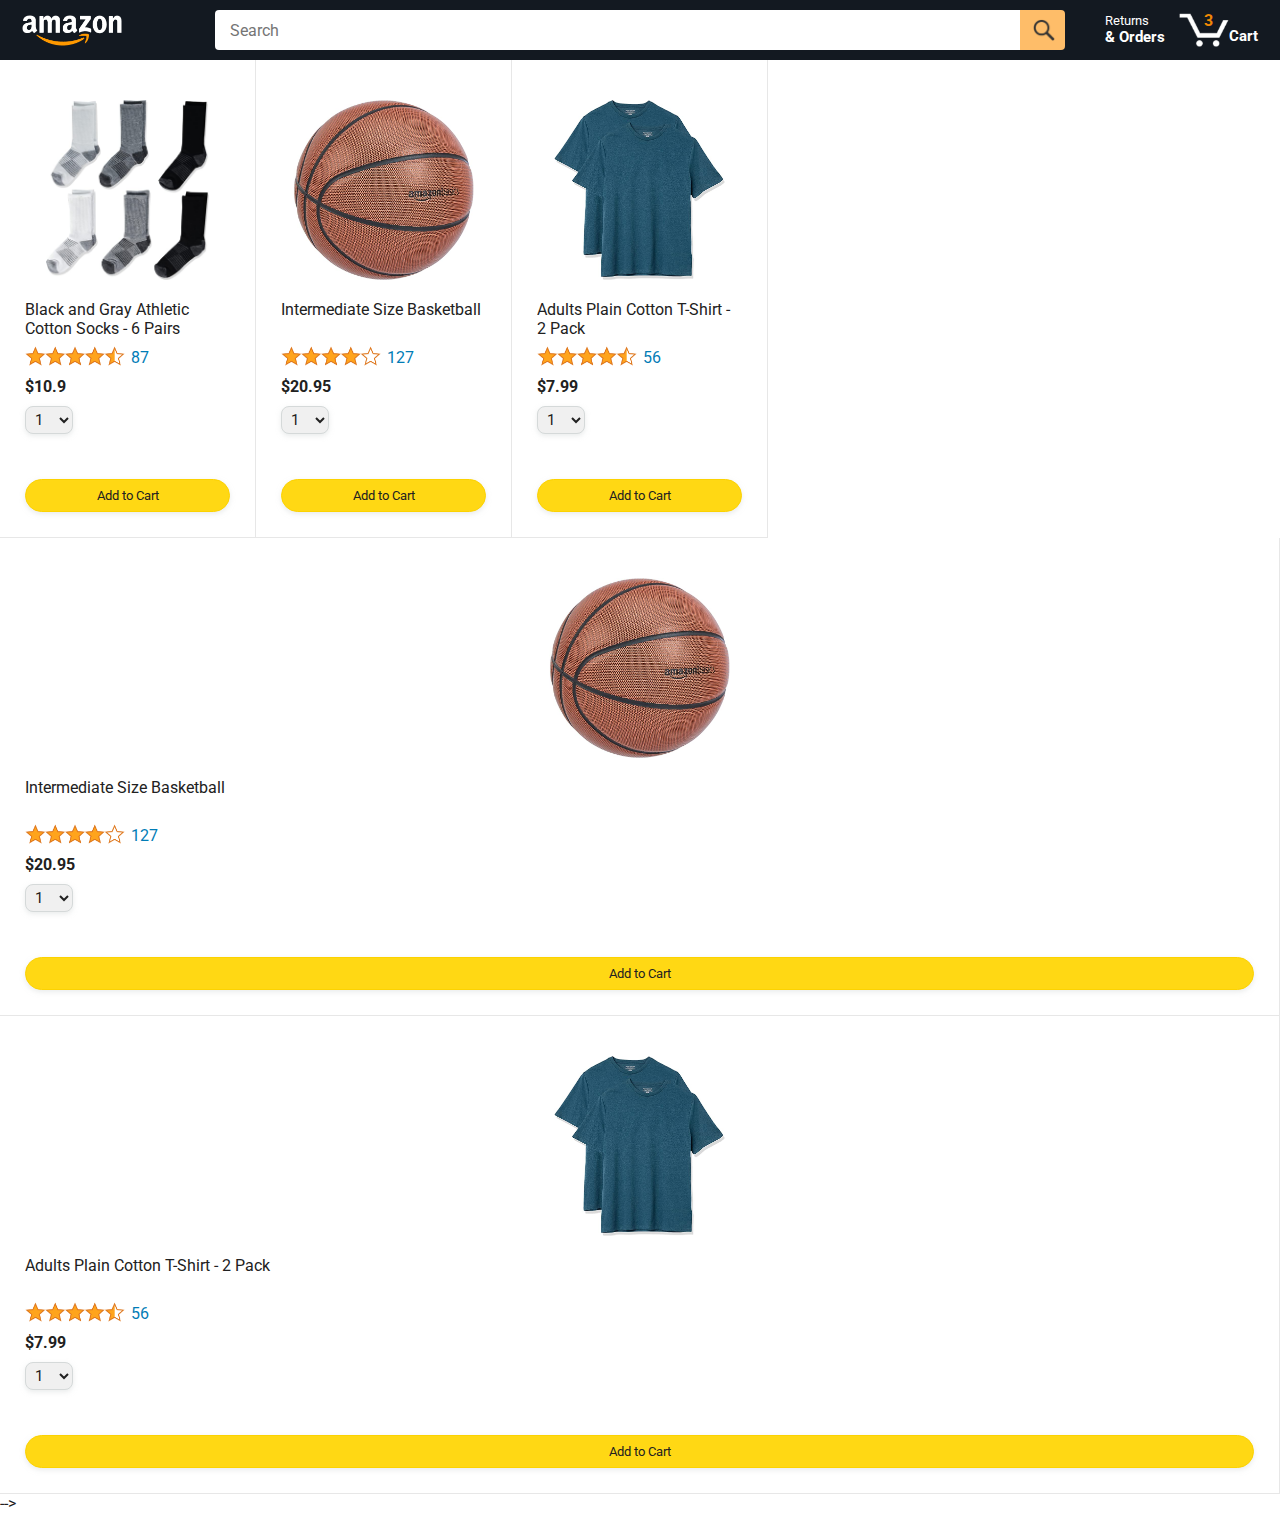
==== javascript-amazon-project-main/amazon.html @ 372f06b9 "amazon.js added html integrated from amazon.js" ====
<!DOCTYPE html>
<html>

<head>
  <title>Amazon Project</title>

  <!-- This code is needed for responsive design to work.
      (Responsive design = make the website look good on
      smaller screen sizes like a phone or a tablet). -->
  <meta name="viewport" content="width=device-width, initial-scale=1">

  <!-- Load a font called Roboto from Google Fonts. -->
  <link rel="preconnect" href="https://fonts.googleapis.com">
  <link rel="preconnect" href="https://fonts.gstatic.com" crossorigin>
  <link href="https://fonts.googleapis.com/css2?family=Roboto:wght@400;500;700&display=swap" rel="stylesheet">

  <!-- Here are the CSS files for this page. -->
  <link rel="stylesheet" href="styles/shared/general.css">
  <link rel="stylesheet" href="styles/shared/amazon-header.css">
  <link rel="stylesheet" href="styles/pages/amazon.css">
</head>

<body>
  <div class="amazon-header">
    <div class="amazon-header-left-section">
      <a href="amazon.html" class="header-link">
        <img class="amazon-logo" src="images/amazon-logo-white.png">
        <img class="amazon-mobile-logo" src="images/amazon-mobile-logo-white.png">
      </a>
    </div>

    <div class="amazon-header-middle-section">
      <input class="search-bar" type="text" placeholder="Search">

      <button class="search-button">
        <img class="search-icon" src="images/icons/search-icon.png">
      </button>
    </div>

    <div class="amazon-header-right-section">
      <a class="orders-link header-link" href="orders.html">
        <span class="returns-text">Returns</span>
        <span class="orders-text">& Orders</span>
      </a>

      <a class="cart-link header-link" href="checkout.html">
        <img class="cart-icon" src="images/icons/cart-icon.png">
        <div class="cart-quantity">3</div>
        <div class="cart-text">Cart</div>
      </a>
    </div>
  </div>

  <div class="main">
    <div class="products-grid js-product-grid">

      <div class="product-image-container">
        <img class="product-image" src="images/products/athletic-cotton-socks-6-pairs.jpg">
      </div>

      <div class="product-name limit-text-to-2-lines">
        Black and Gray Athletic Cotton Socks - 6 Pairs
      </div>

      <div class="product-rating-container">
        <img class="product-rating-stars" src="images/ratings/rating-45.png">
        <div class="product-rating-count link-primary">
          87
        </div>
      </div>

      <div class="product-price">
        $10.90
      </div>

      <div class="product-quantity-container">
        <select>
          <option selected value="1">1</option>
          <option value="2">2</option>
          <option value="3">3</option>
          <option value="4">4</option>
          <option value="5">5</option>
          <option value="6">6</option>
          <option value="7">7</option>
          <option value="8">8</option>
          <option value="9">9</option>
          <option value="10">10</option>
        </select>
      </div>

      <div class="product-spacer"></div>

      <div class="added-to-cart">
        <img src="images/icons/checkmark.png">
        Added
      </div>

      <button class="add-to-cart-button button-primary">
        Add to Cart
      </button>
    </div>

    <div class="product-container">
      <div class="product-image-container">
        <img class="product-image" src="images/products/intermediate-composite-basketball.jpg">
      </div>

      <div class="product-name limit-text-to-2-lines">
        Intermediate Size Basketball
      </div>

      <div class="product-rating-container">
        <img class="product-rating-stars" src="images/ratings/rating-40.png">
        <div class="product-rating-count link-primary">
          127
        </div>
      </div>

      <div class="product-price">
        $20.95
      </div>

      <div class="product-quantity-container">
        <select>
          <option selected value="1">1</option>
          <option value="2">2</option>
          <option value="3">3</option>
          <option value="4">4</option>
          <option value="5">5</option>
          <option value="6">6</option>
          <option value="7">7</option>
          <option value="8">8</option>
          <option value="9">9</option>
          <option value="10">10</option>
        </select>
      </div>

      <div class="product-spacer"></div>

      <div class="added-to-cart">
        <img src="images/icons/checkmark.png">
        Added
      </div>

      <button class="add-to-cart-button button-primary">
        Add to Cart
      </button>
    </div>

    <div class="product-container">
      <div class="product-image-container">
        <img class="product-image" src="images/products/adults-plain-cotton-tshirt-2-pack-teal.jpg">
      </div>

      <div class="product-name limit-text-to-2-lines">
        Adults Plain Cotton T-Shirt - 2 Pack
      </div>

      <div class="product-rating-container">
        <img class="product-rating-stars" src="images/ratings/rating-45.png">
        <div class="product-rating-count link-primary">
          56
        </div>
      </div>

      <div class="product-price">
        $7.99
      </div>

      <div class="product-quantity-container">
        <select>
          <option selected value="1">1</option>
          <option value="2">2</option>
          <option value="3">3</option>
          <option value="4">4</option>
          <option value="5">5</option>
          <option value="6">6</option>
          <option value="7">7</option>
          <option value="8">8</option>
          <option value="9">9</option>
          <option value="10">10</option>
        </select>
      </div>

      <div class="product-spacer"></div>

      <div class="added-to-cart">
        <img src="images/icons/checkmark.png">
        Added
      </div>

      <button class="add-to-cart-button button-primary">
        Add to Cart
      </button>
    </div> -->
  </div>
  </div>
  <script src="scripts/amazon.js"></script>
</body>

</html>
---- javascript-amazon-project-main/styles/shared/general.css ----
body {
  font-family: Roboto, Arial;
  color: rgb(33, 33, 33);
  /* The <body> element has a default margin of 8px
     on all sides. This removes the default margins. */
  margin: 0;
}

/* <p> elements have a default margin on the top
   and bottom. This removes the default margins. */
p {
  margin: 0;
}

button {
  cursor: pointer;
}

select {
  cursor: pointer;
}

input, select, button {
  font-family: Roboto, Arial;
}

.button-primary {
  color: rgb(33, 33, 33);
  background-color: rgb(255, 216, 20);
  border: 1px solid rgb(252, 210, 0);
  border-radius: 8px;
  cursor: pointer;
  box-shadow: 0 2px 5px rgba(213, 217, 217, 0.5);
}

.button-primary:hover {
  background-color: rgb(247, 202, 0);
  border: 1px solid rgb(242, 194, 0);
}

.button-primary:active {
  background: rgb(255, 216, 20);
  border-color: rgb(252, 210, 0);
  box-shadow: none;
}

.button-secondary {
  color: rgb(33, 33, 33);
  background: white;
  border: 1px solid rgb(213, 217, 217);
  border-radius: 8px;
  cursor: pointer;
  box-shadow: 0 2px 5px rgba(213, 217, 217, 0.5);
}

.button-secondary:hover {
  background-color: rgb(247, 250, 250);
}

.button-secondary:active {
  background-color: rgb(237, 253, 255);
  box-shadow: none;
}

/* These styles will limit text to 2 lines. Anything
   beyond 2 lines will be replaced with "..."
   You can find this code by using an A.I. tool or by
   searching in Google.
   https://css-tricks.com/almanac/properties/l/line-clamp/ */
.limit-text-to-2-lines {
  display: -webkit-box;
  -webkit-line-clamp: 2;
  -webkit-box-orient: vertical;
  overflow: hidden;
}

.link-primary {
  color: rgb(1, 124, 182);
  cursor: pointer;
}

.link-primary:hover {
  color: rgb(196, 80, 0);
}

/* Styles for dropdown selectors. */
select {
  color: rgb(33, 33, 33);
  background-color: rgb(240, 240, 240);
  border: 1px solid rgb(213, 217, 217);
  border-radius: 8px;
  padding: 3px 5px;
  font-size: 15px;
  cursor: pointer;
  box-shadow: 0 2px 5px rgba(213, 217, 217, 0.5);
}

select:focus,
input:focus {
  outline: 2px solid rgb(255, 153, 0);
}
---- javascript-amazon-project-main/styles/shared/amazon-header.css ----
.amazon-header {
  background-color: rgb(19, 25, 33);
  color: white;
  padding-left: 15px;
  padding-right: 15px;

  display: flex;
  align-items: center;
  justify-content: space-between;

  position: fixed;
  top: 0;
  left: 0;
  right: 0;
  height: 60px;
}

.amazon-header-left-section {
  width: 180px;
}

@media (max-width: 800px) {
  .amazon-header-left-section {
    width: unset;
  }
}

.header-link {
  display: inline-block;
  padding: 6px;
  border-radius: 2px;
  cursor: pointer;
  text-decoration: none;
  border: 1px solid rgba(0, 0, 0, 0);
}

.header-link:hover {
  border: 1px solid white;
}

.amazon-logo {
  width: 100px;
  margin-top: 5px;
}

.amazon-mobile-logo {
  display: none;
}

@media (max-width: 575px) {
  .amazon-logo {
    display: none;
  }

  .amazon-mobile-logo {
    display: block;
    height: 35px;
    margin-top: 5px;
  }
}

.amazon-header-middle-section {
  flex: 1;
  max-width: 850px;
  margin-left: 10px;
  margin-right: 10px;
  display: flex;
}

.search-bar {
  flex: 1;
  width: 0;
  font-size: 16px;
  height: 38px;
  padding-left: 15px;
  border: none;
  border-top-left-radius: 4px;
  border-bottom-left-radius: 4px;
  border-top-right-radius: 0;
  border-bottom-right-radius: 0;
}

.search-button {
  background-color: rgb(254, 189, 105);
  border: none;
  width: 45px;
  height: 40px;
  border-top-right-radius: 4px;
  border-bottom-right-radius: 4px;
  flex-shrink: 0;
}

.search-icon {
  height: 22px;
  margin-left: 2px;
  margin-top: 3px;
}

.amazon-header-right-section {
  width: 180px;
  flex-shrink: 0;
  display: flex;
  justify-content: end;
}

.orders-link {
  color: white;
}

.returns-text {
  display: block;
  font-size: 13px;
}

.orders-text {
  display: block;
  font-size: 15px;
  font-weight: 700;
}

.cart-link {
  color: white;
  display: flex;
  align-items: center;
  position: relative;
}

.cart-icon {
  width: 50px;
}

.cart-text {
  margin-top: 12px;
  font-size: 15px;
  font-weight: 700;
}

.cart-quantity {
  color: rgb(240, 136, 4);
  font-size: 16px;
  font-weight: 700;

  position: absolute;
  top: 4px;
  left: 22px;
  
  width: 26px;
  text-align: center;
}
---- javascript-amazon-project-main/styles/pages/amazon.css ----
.main {
  margin-top: 60px;
}

.products-grid {
  display: grid;

  /* - In CSS Grid, 1fr means a column will take up the
       remaining space in the grid.
     - If we write 1fr 1fr ... 1fr; 8 times, this will
       divide the grid into 8 columns, each taking up an
       equal amount of the space.
     - repeat(8, 1fr); is a shortcut for repeating "1fr"
       8 times (instead of typing out "1fr" 8 times).
       repeat(...) is a special property that works with
       display: grid; */
  grid-template-columns: repeat(8, 1fr);
}

/* @media is used to create responsive design (making the
   website look good on any screen size). This @media
   means when the screen width is 2000px or less, we
   will divide the grid into 7 columns instead of 8. */
@media (max-width: 2000px) {
  .products-grid {
    grid-template-columns: repeat(7, 1fr);
  }
}

/* This @media means when the screen width is 1600px or
   less, we will divide the grid into 6 columns. */
@media (max-width: 1600px) {
  .products-grid {
    grid-template-columns: repeat(6, 1fr);
  }
}

@media (max-width: 1300px) {
  .products-grid {
    grid-template-columns: repeat(5, 1fr);
  }
}

@media (max-width: 1000px) {
  .products-grid {
    grid-template-columns: repeat(4, 1fr);
  }
}

@media (max-width: 800px) {
  .products-grid {
    grid-template-columns: repeat(3, 1fr);
  }
}

@media (max-width: 575px) {
  .products-grid {
    grid-template-columns: repeat(2, 1fr);
  }
}

@media (max-width: 450px) {
  .products-grid {
    grid-template-columns: 1fr;
  }
}

.product-container {
  padding-top: 40px;
  padding-bottom: 25px;
  padding-left: 25px;
  padding-right: 25px;

  border-right: 1px solid rgb(231, 231, 231);
  border-bottom: 1px solid rgb(231, 231, 231);

  display: flex;
  flex-direction: column;
}

.product-image-container {
  display: flex;
  justify-content: center;
  align-items: center;

  height: 180px;
  margin-bottom: 20px;
}

.product-image {
  /* Images will overflow their container by default. To
    prevent this, we set max-width and max-height to 100%
    so they stay inside their container. */
  max-width: 100%;
  max-height: 100%;
}

.product-name {
  height: 40px;
  margin-bottom: 5px;
}

.product-rating-container {
  display: flex;
  align-items: center;
  margin-bottom: 10px;
}

.product-rating-stars {
  width: 100px;
  margin-right: 6px;
}

.product-rating-count {
  color: rgb(1, 124, 182);
  cursor: pointer;
  margin-top: 3px;
}

.product-price {
  font-weight: 700;
  margin-bottom: 10px;
}

.product-quantity-container {
  margin-bottom: 17px;
}

.product-spacer {
  flex: 1;
}

.added-to-cart {
  color: rgb(6, 125, 98);
  font-size: 16px;

  display: flex;
  align-items: center;
  margin-bottom: 8px;

  /* At first, the "Added to cart" message will
     be invisible. Use JavaScript to change the
     opacity and make it visible. */
  opacity: 0;
}

.added-to-cart img {
  height: 20px;
  margin-right: 5px;
}

.add-to-cart-button {
  width: 100%;
  padding: 8px;
  border-radius: 50px;
}
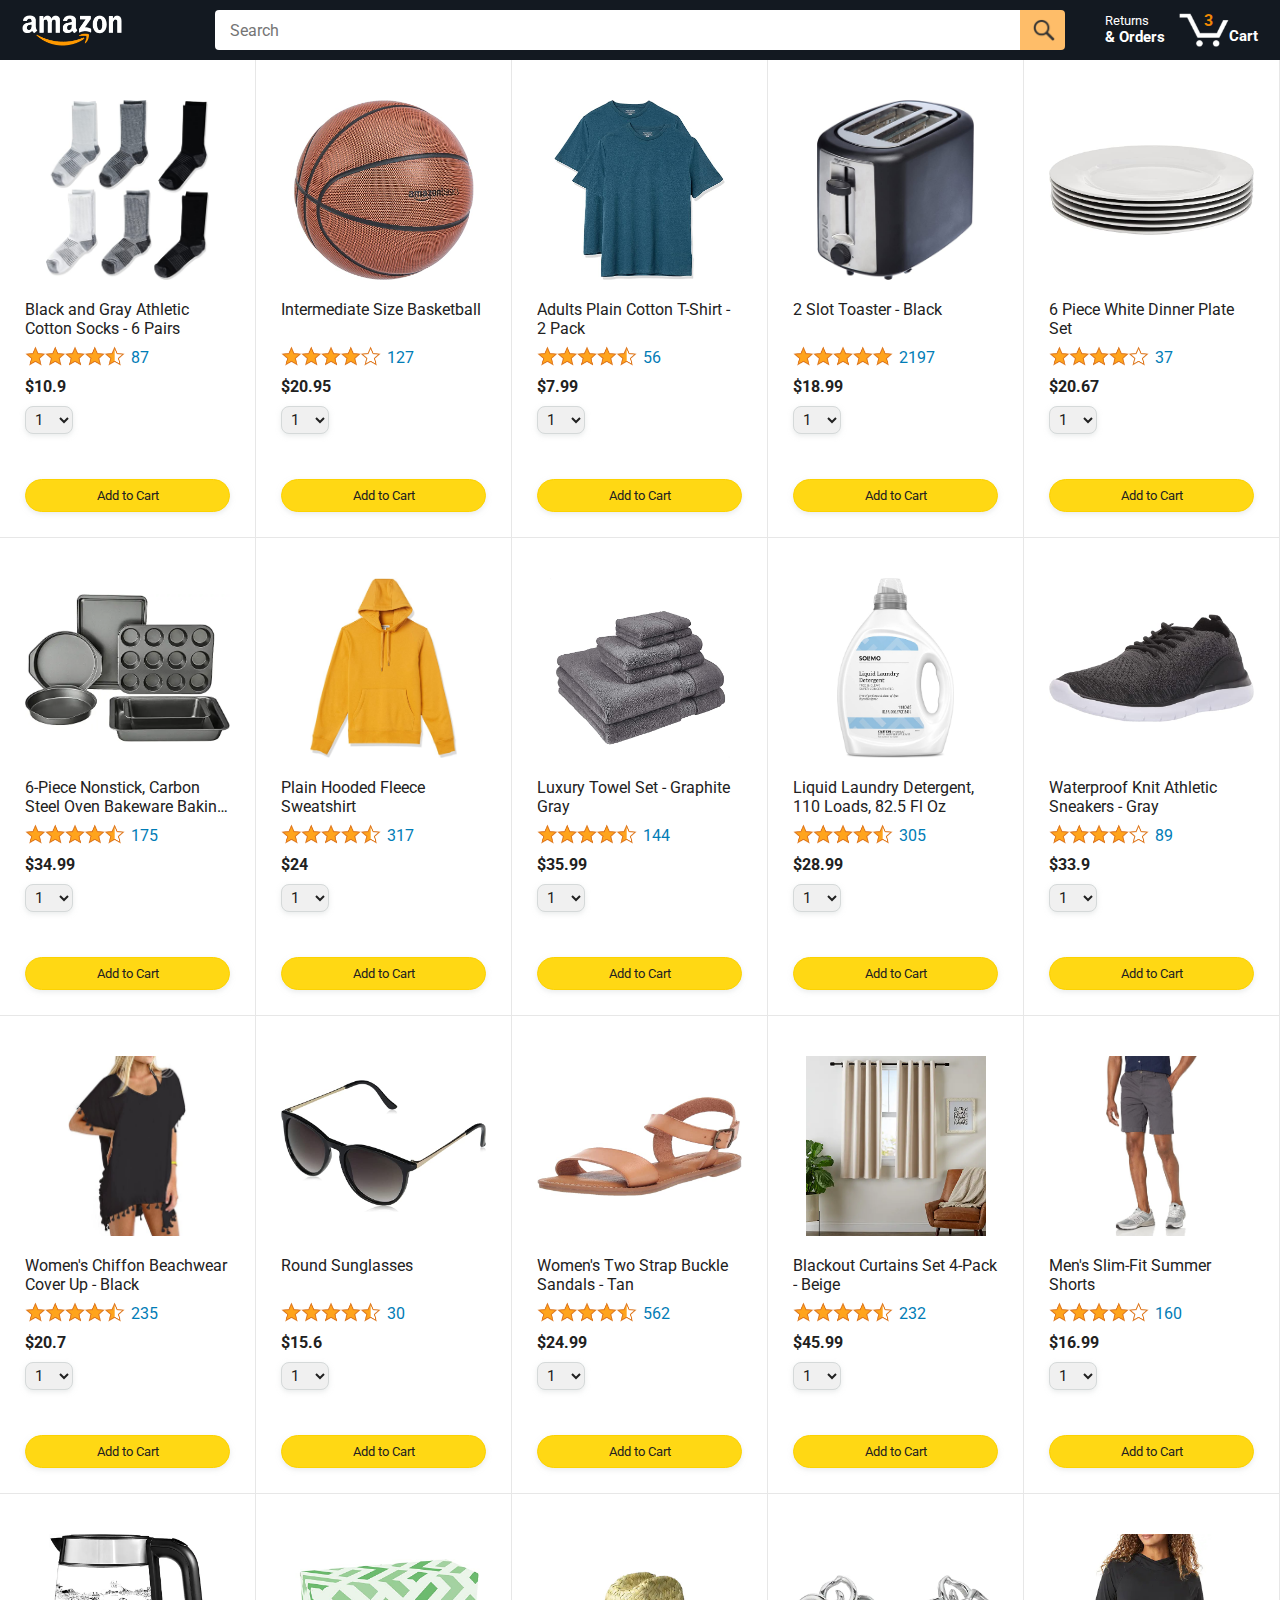
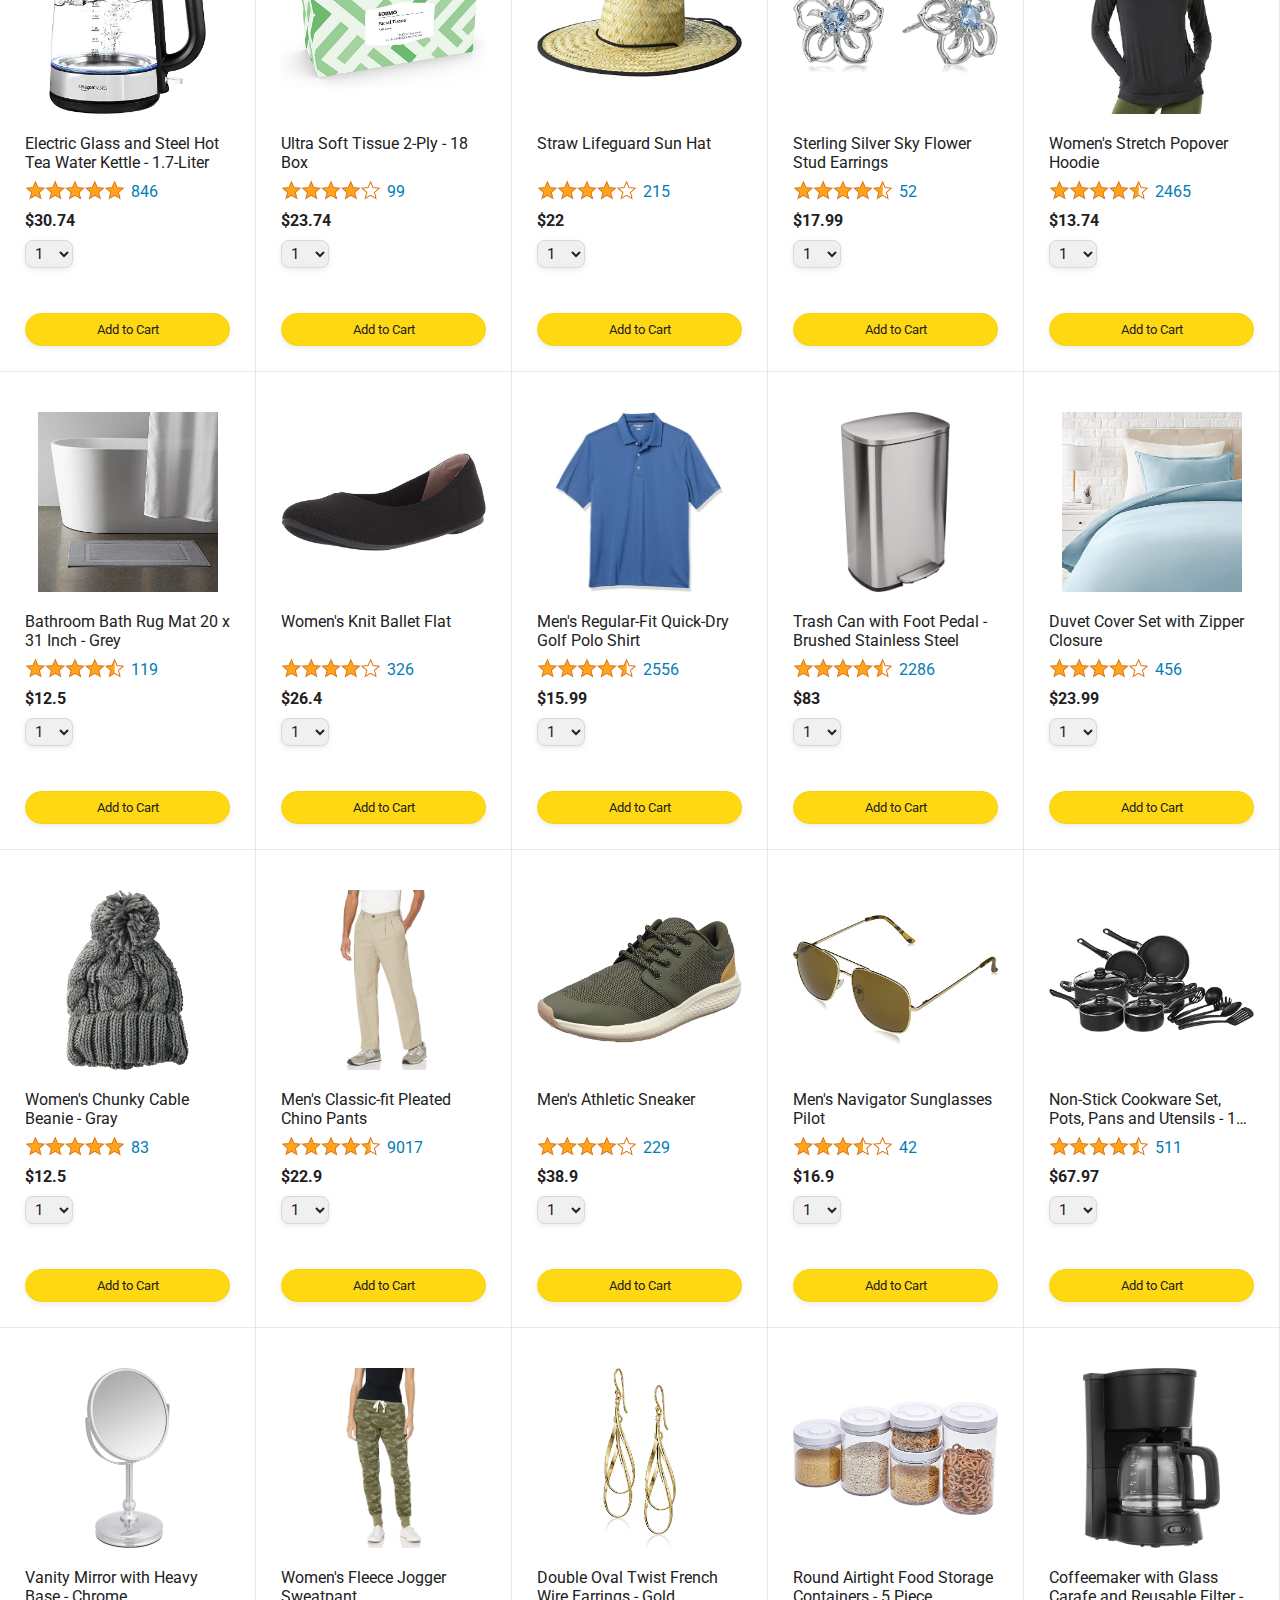
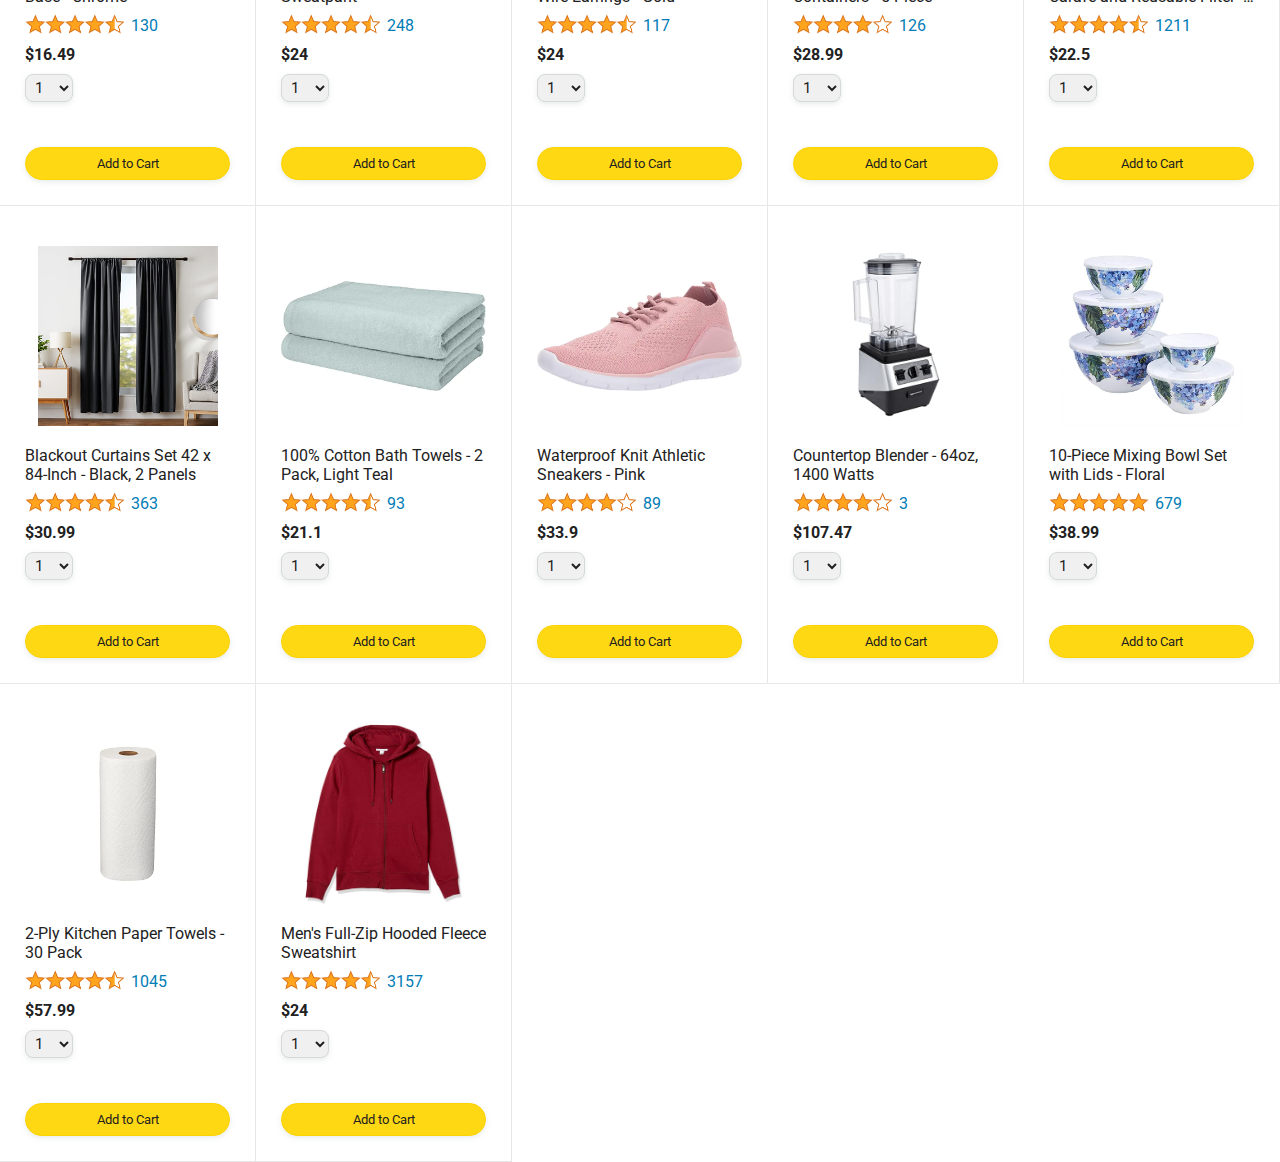
==== commit 9a3b6e66: "data loaded from products.js and removed html content and added content from amazon.js" ====
--- a/javascript-amazon-project-main/amazon.html
+++ b/javascript-amazon-project-main/amazon.html
@@ -54,147 +54,10 @@
   <div class="main">
     <div class="products-grid js-product-grid">
 
-      <div class="product-image-container">
-        <img class="product-image" src="images/products/athletic-cotton-socks-6-pairs.jpg">
-      </div>
 
-      <div class="product-name limit-text-to-2-lines">
-        Black and Gray Athletic Cotton Socks - 6 Pairs
-      </div>
-
-      <div class="product-rating-container">
-        <img class="product-rating-stars" src="images/ratings/rating-45.png">
-        <div class="product-rating-count link-primary">
-          87
-        </div>
-      </div>
-
-      <div class="product-price">
-        $10.90
-      </div>
-
-      <div class="product-quantity-container">
-        <select>
-          <option selected value="1">1</option>
-          <option value="2">2</option>
-          <option value="3">3</option>
-          <option value="4">4</option>
-          <option value="5">5</option>
-          <option value="6">6</option>
-          <option value="7">7</option>
-          <option value="8">8</option>
-          <option value="9">9</option>
-          <option value="10">10</option>
-        </select>
-      </div>
-
-      <div class="product-spacer"></div>
-
-      <div class="added-to-cart">
-        <img src="images/icons/checkmark.png">
-        Added
-      </div>
-
-      <button class="add-to-cart-button button-primary">
-        Add to Cart
-      </button>
     </div>
-
-    <div class="product-container">
-      <div class="product-image-container">
-        <img class="product-image" src="images/products/intermediate-composite-basketball.jpg">
-      </div>
-
-      <div class="product-name limit-text-to-2-lines">
-        Intermediate Size Basketball
-      </div>
-
-      <div class="product-rating-container">
-        <img class="product-rating-stars" src="images/ratings/rating-40.png">
-        <div class="product-rating-count link-primary">
-          127
-        </div>
-      </div>
-
-      <div class="product-price">
-        $20.95
-      </div>
-
-      <div class="product-quantity-container">
-        <select>
-          <option selected value="1">1</option>
-          <option value="2">2</option>
-          <option value="3">3</option>
-          <option value="4">4</option>
-          <option value="5">5</option>
-          <option value="6">6</option>
-          <option value="7">7</option>
-          <option value="8">8</option>
-          <option value="9">9</option>
-          <option value="10">10</option>
-        </select>
-      </div>
-
-      <div class="product-spacer"></div>
-
-      <div class="added-to-cart">
-        <img src="images/icons/checkmark.png">
-        Added
-      </div>
-
-      <button class="add-to-cart-button button-primary">
-        Add to Cart
-      </button>
-    </div>
-
-    <div class="product-container">
-      <div class="product-image-container">
-        <img class="product-image" src="images/products/adults-plain-cotton-tshirt-2-pack-teal.jpg">
-      </div>
-
-      <div class="product-name limit-text-to-2-lines">
-        Adults Plain Cotton T-Shirt - 2 Pack
-      </div>
-
-      <div class="product-rating-container">
-        <img class="product-rating-stars" src="images/ratings/rating-45.png">
-        <div class="product-rating-count link-primary">
-          56
-        </div>
-      </div>
-
-      <div class="product-price">
-        $7.99
-      </div>
-
-      <div class="product-quantity-container">
-        <select>
-          <option selected value="1">1</option>
-          <option value="2">2</option>
-          <option value="3">3</option>
-          <option value="4">4</option>
-          <option value="5">5</option>
-          <option value="6">6</option>
-          <option value="7">7</option>
-          <option value="8">8</option>
-          <option value="9">9</option>
-          <option value="10">10</option>
-        </select>
-      </div>
-
-      <div class="product-spacer"></div>
-
-      <div class="added-to-cart">
-        <img src="images/icons/checkmark.png">
-        Added
-      </div>
-
-      <button class="add-to-cart-button button-primary">
-        Add to Cart
-      </button>
-    </div> -->
   </div>
-  </div>
+  <script src="data/products.js"></script>
   <script src="scripts/amazon.js"></script>
 </body>
 
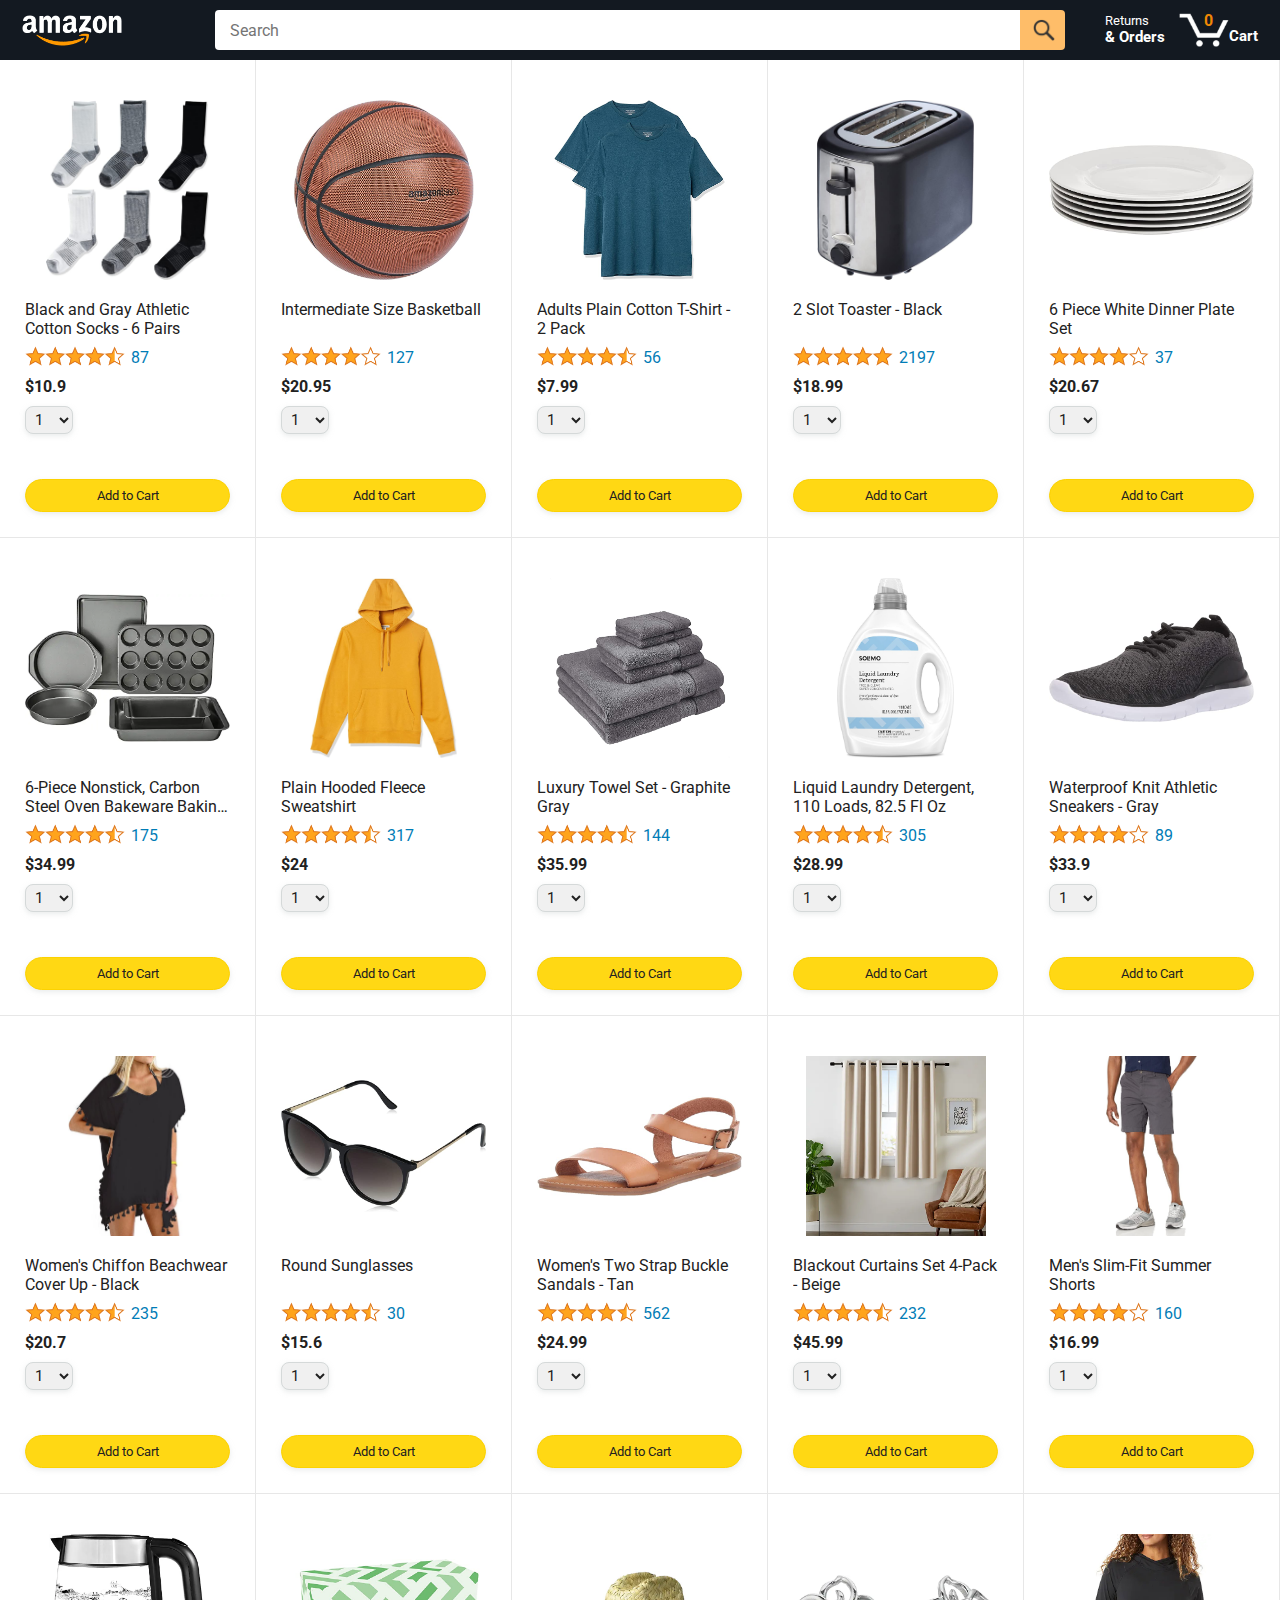
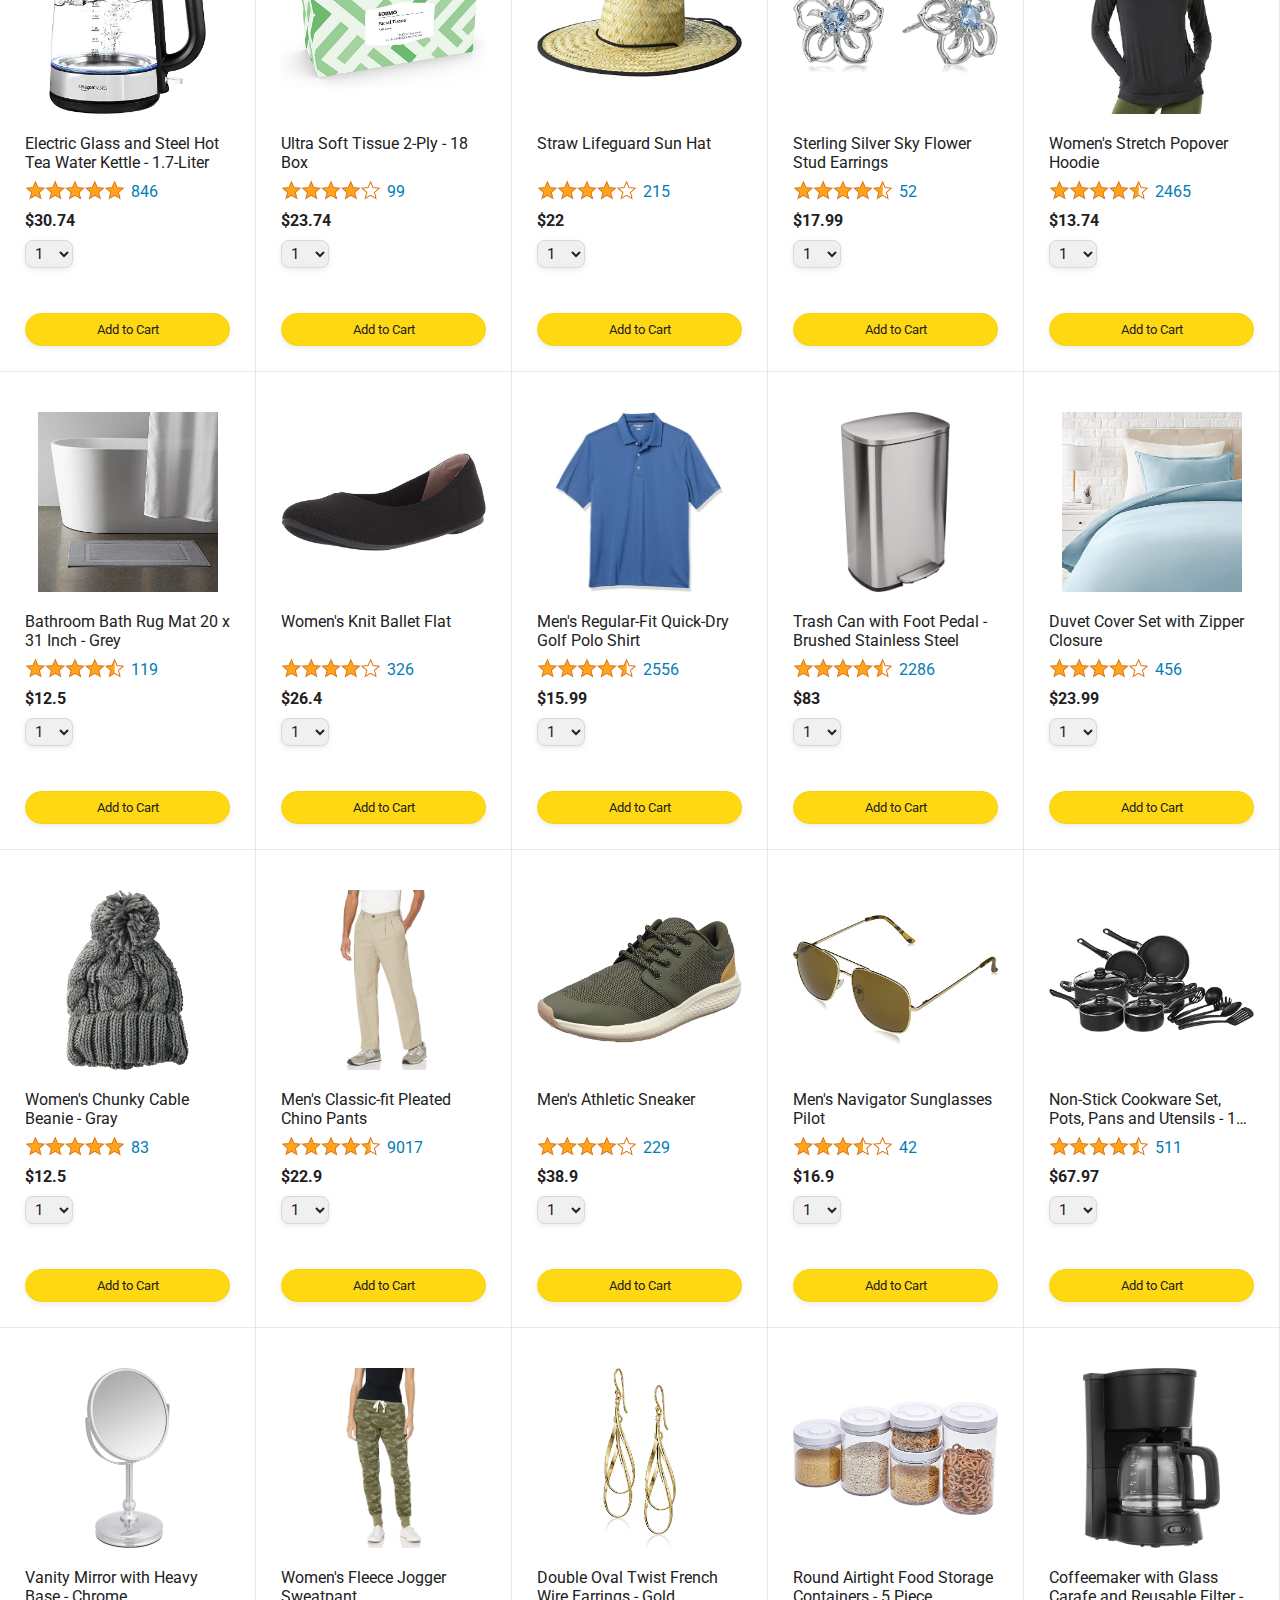
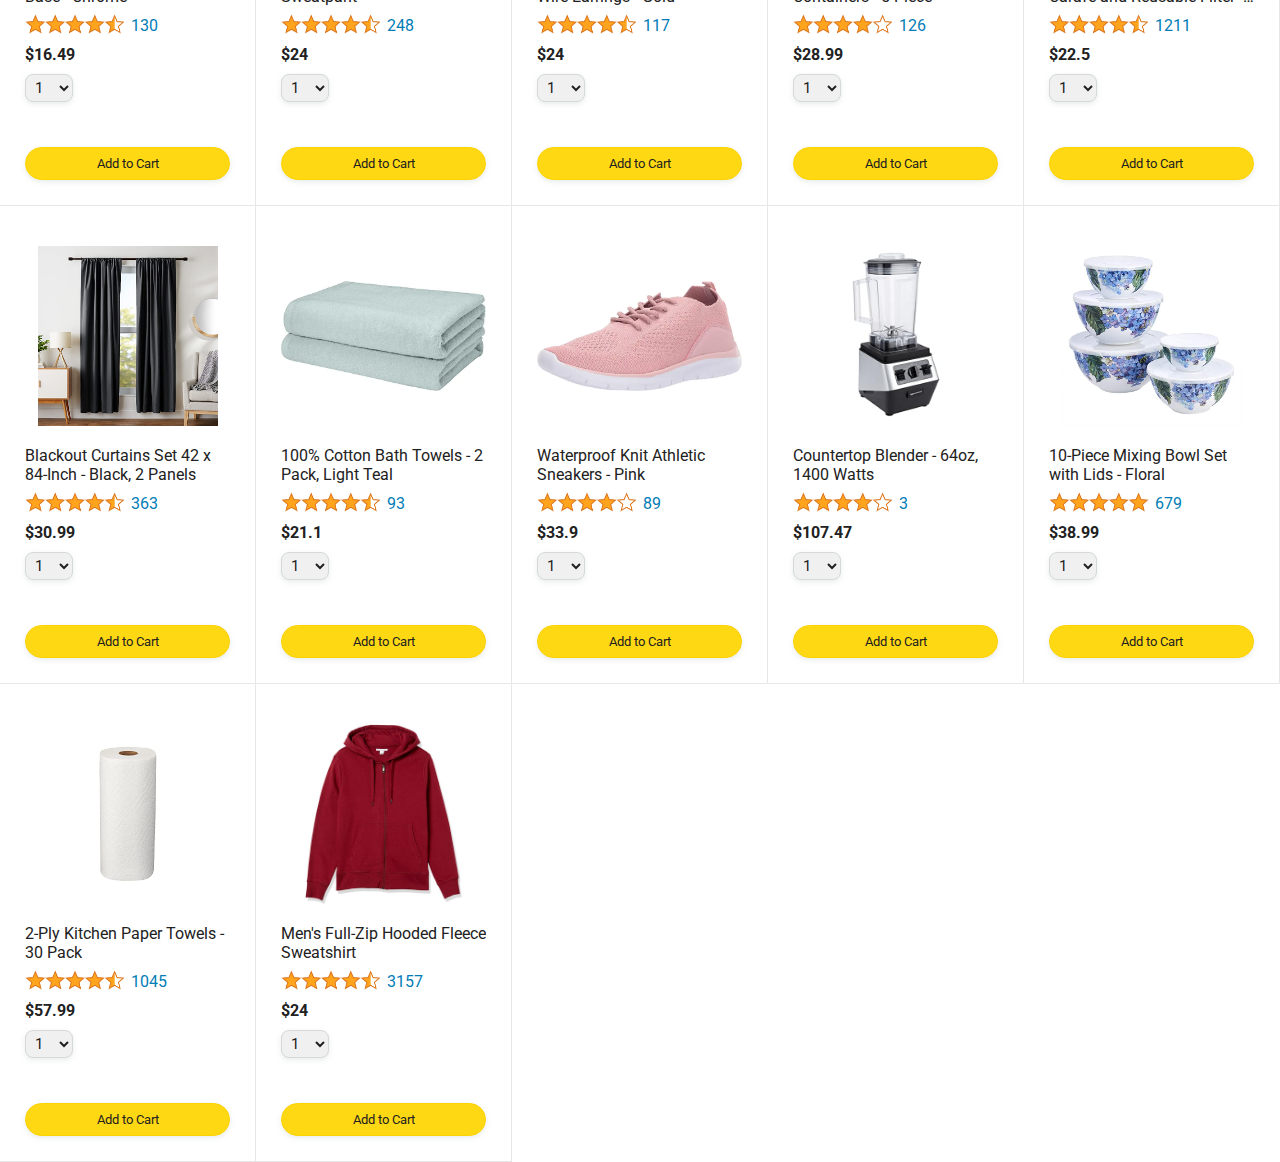
==== commit d64aad6a: "add to cart button interactivity added and data.js created and incrementing cartQuantity" ====
--- a/javascript-amazon-project-main/amazon.html
+++ b/javascript-amazon-project-main/amazon.html
@@ -4,9 +4,7 @@
 <head>
   <title>Amazon Project</title>
 
-  <!-- This code is needed for responsive design to work.
-      (Responsive design = make the website look good on
-      smaller screen sizes like a phone or a tablet). -->
+
   <meta name="viewport" content="width=device-width, initial-scale=1">
 
   <!-- Load a font called Roboto from Google Fonts. -->
@@ -45,7 +43,7 @@
 
       <a class="cart-link header-link" href="checkout.html">
         <img class="cart-icon" src="images/icons/cart-icon.png">
-        <div class="cart-quantity">3</div>
+        <div class="cart-quantity js-cart-quantity">0</div>
         <div class="cart-text">Cart</div>
       </a>
     </div>
@@ -57,6 +55,7 @@
 
     </div>
   </div>
+  <script src="data/cart.js"></script>
   <script src="data/products.js"></script>
   <script src="scripts/amazon.js"></script>
 </body>
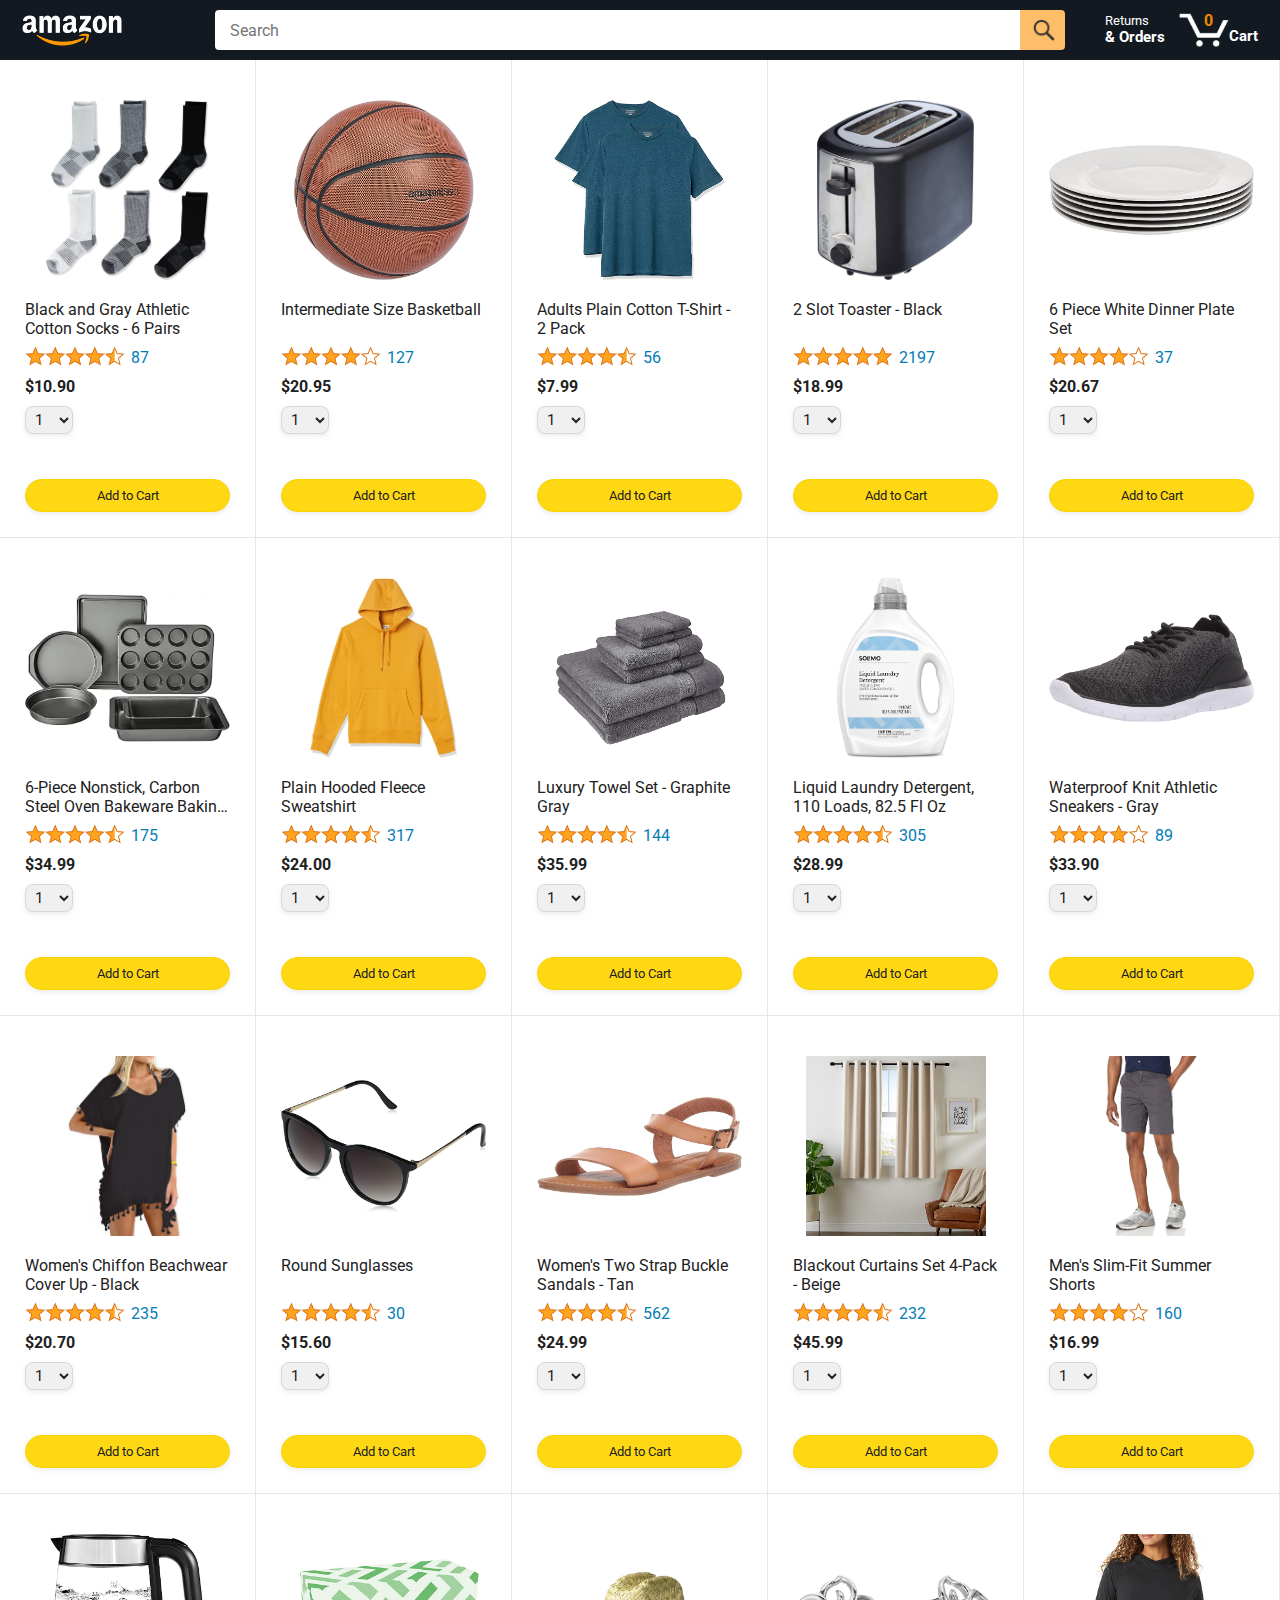
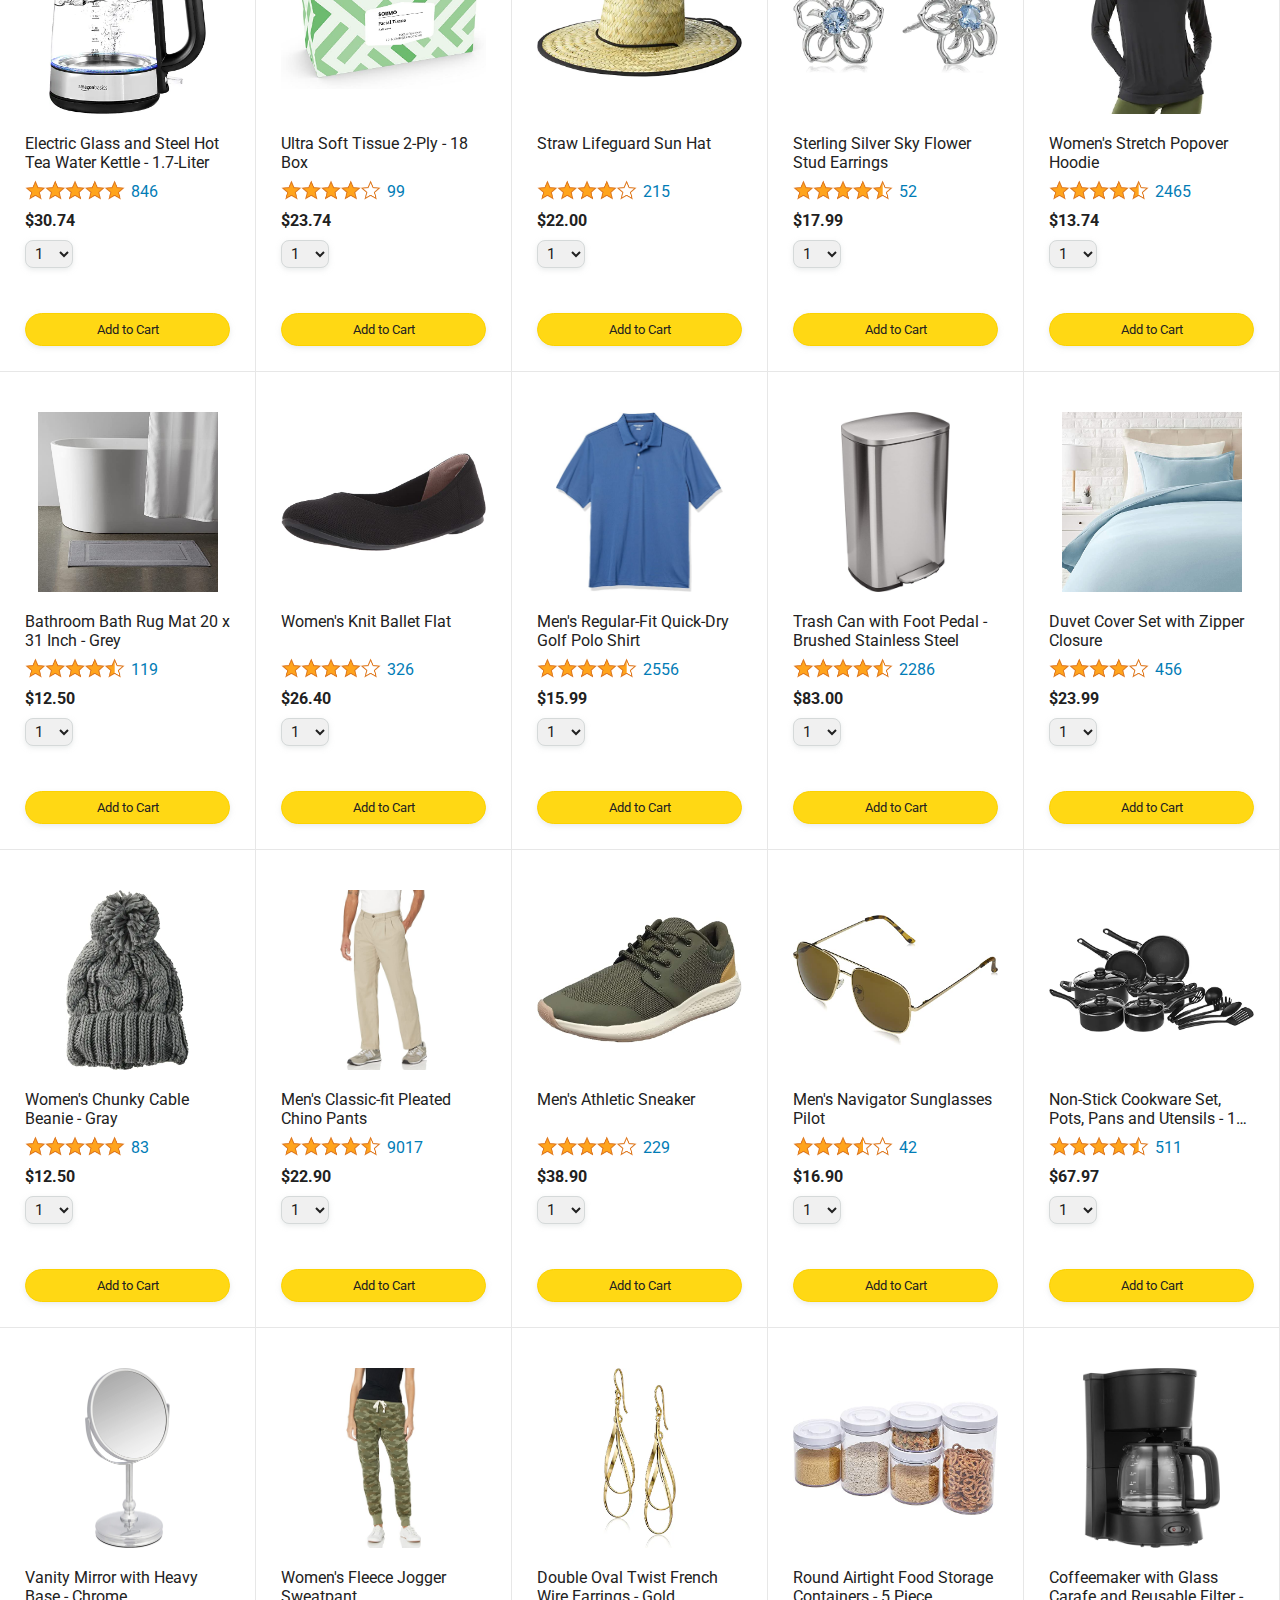
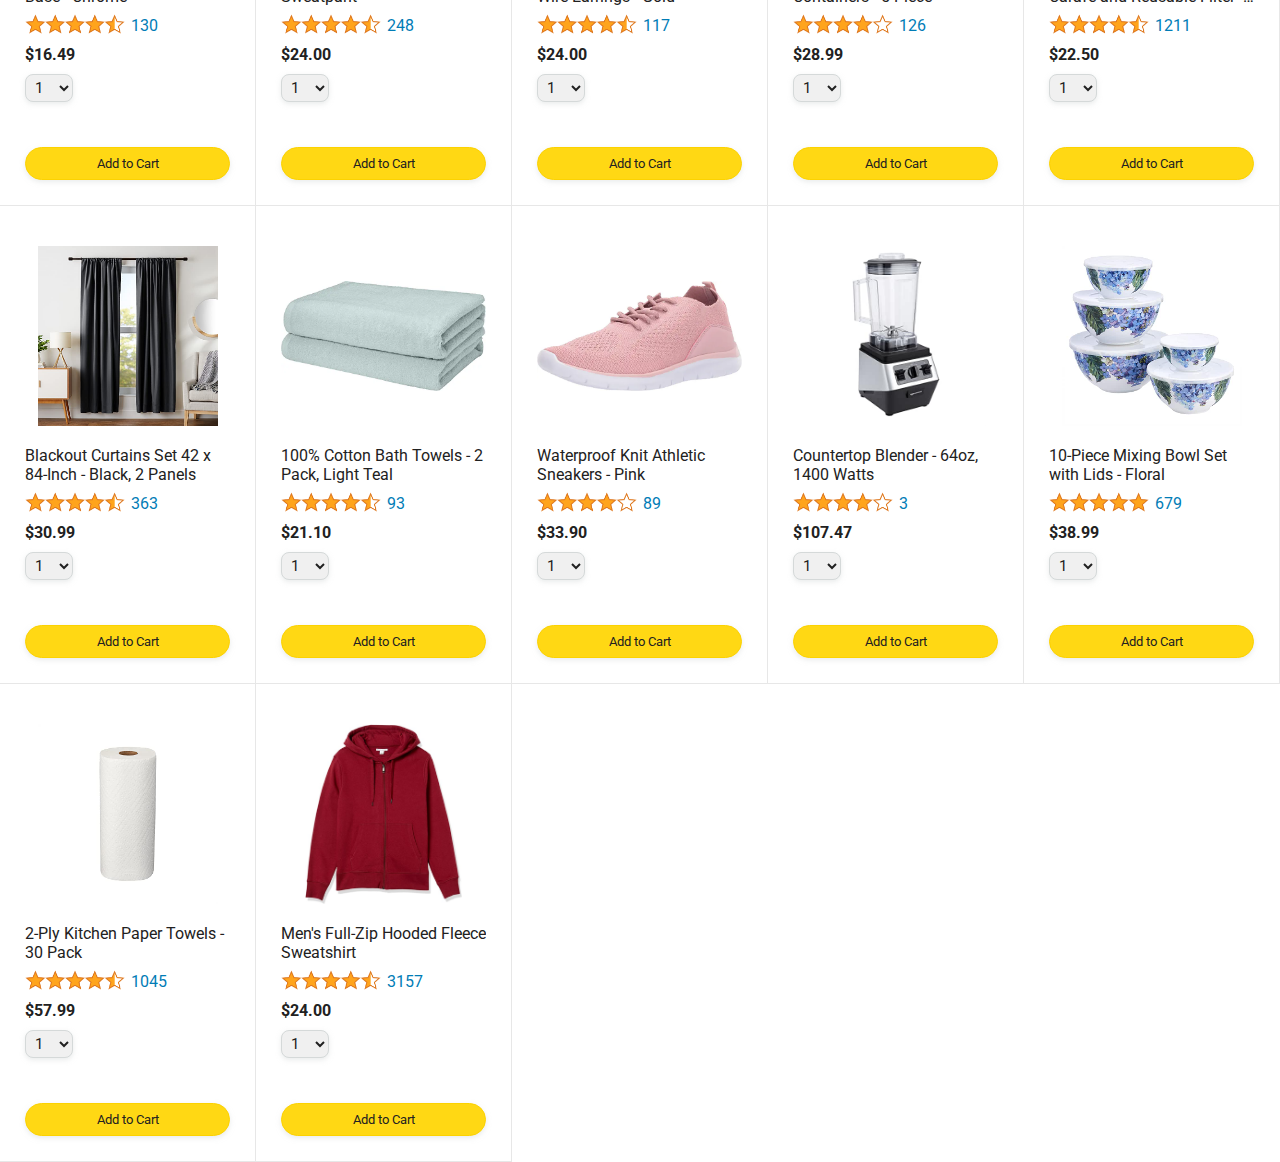
==== commit b65fc592: "dayjs imported and the deliveryDate updation added" ====
--- a/javascript-amazon-project-main/amazon.html
+++ b/javascript-amazon-project-main/amazon.html
@@ -55,9 +55,9 @@
 
     </div>
   </div>
-  <script src="data/cart.js"></script>
-  <script src="data/products.js"></script>
-  <script src="scripts/amazon.js"></script>
+
+
+  <script type="module" src="scripts/amazon.js"></script>
 </body>
 
 </html>